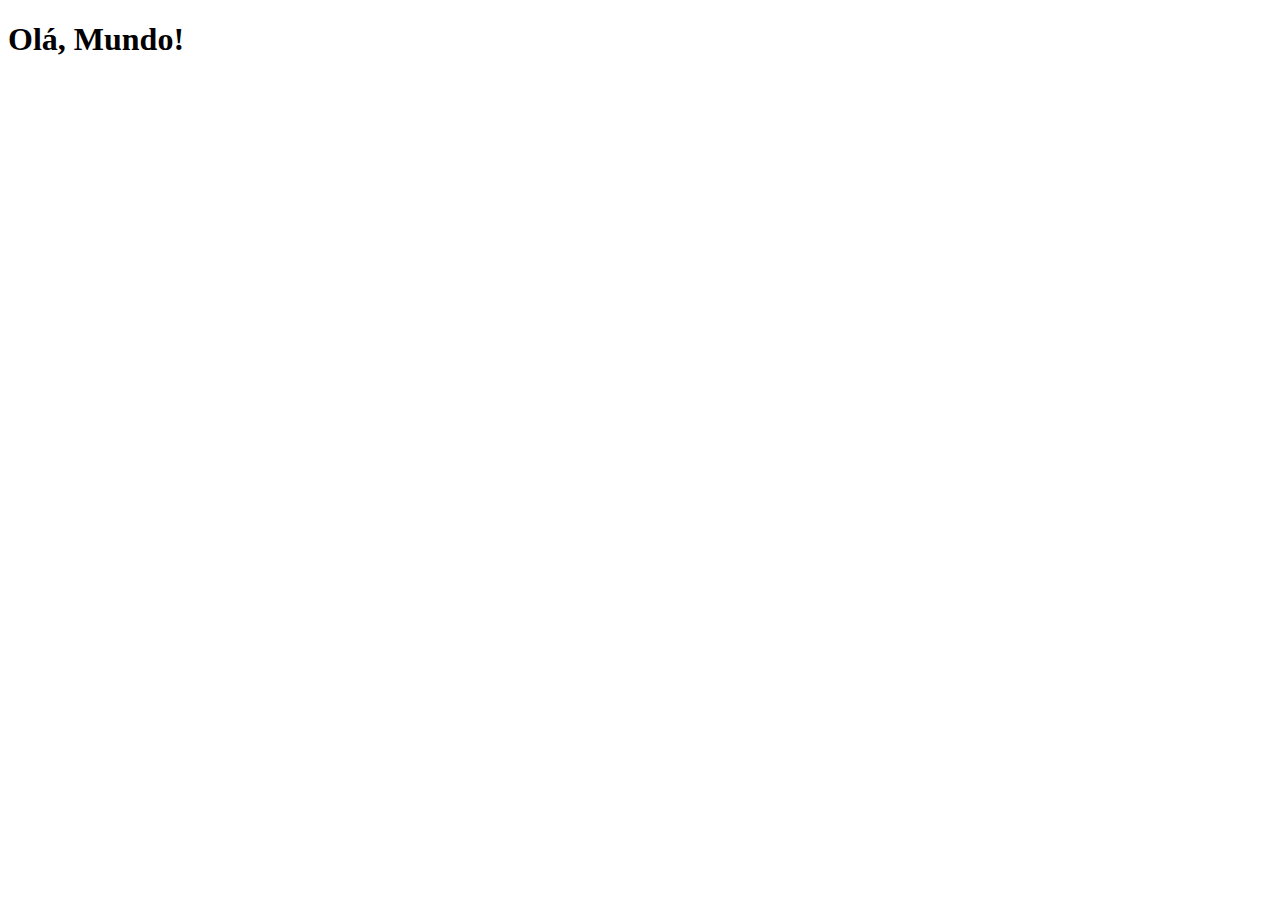
==== index.html @ 5a20fa92 "Criei a página principal" ====
<!DOCTYPE html>
<html lang="pt-br">
<head>
    <meta charset="UTF-8">
    <meta http-equiv="X-UA-Compatible" content="IE=edge">
    <meta name="viewport" content="width=device-width, initial-scale=1.0">
    <link rel="shortcut icon" href="favicon.ico" type="image/x-icon">
    <title>Projeto Redes Sociais</title>
</head>
<body>
    <h1>Olá, Mundo!</h1>
</body>
</html>
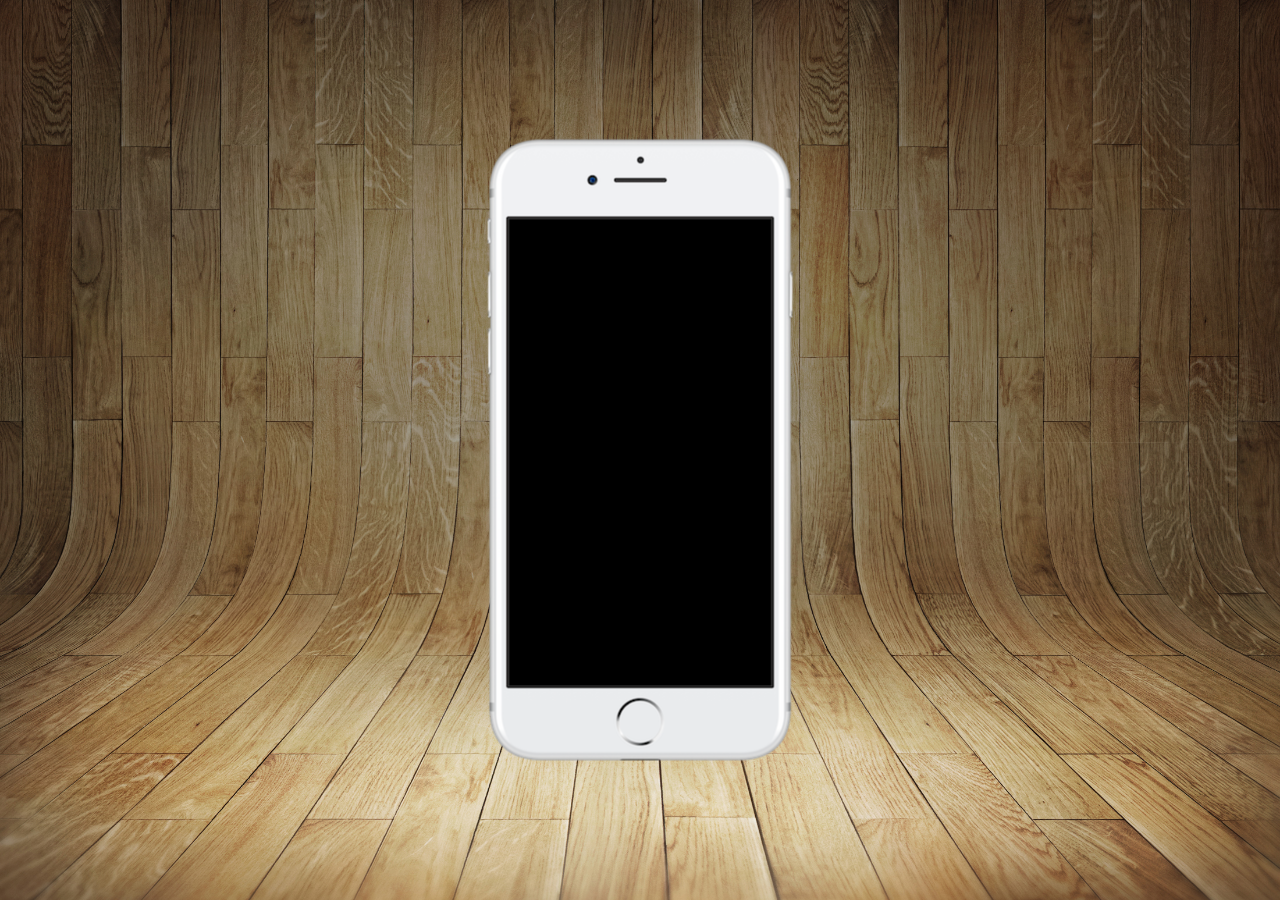
==== commit b2290b17: "atual frame do celular" ====
--- a/index.html
+++ b/index.html
@@ -5,9 +5,17 @@
     <meta http-equiv="X-UA-Compatible" content="IE=edge">
     <meta name="viewport" content="width=device-width, initial-scale=1.0">
     <link rel="shortcut icon" href="favicon.ico" type="image/x-icon">
+    <link rel="stylesheet" href="estilos/style.css">
     <title>Projeto Redes Sociais</title>
 </head>
 <body>
-    <h1>Olá, Mundo!</h1>
+    <main>
+        <section id="telefone">
+
+        </section>
+        <section id="redes-sociais">
+
+        </section>
+    </main>
 </body>
 </html>--- a/estilos/style.css
+++ b/estilos/style.css
@@ -0,0 +1,35 @@
+@charset "UTF-8";
+
+*{
+    margin: 0px;
+    padding: 0px;
+    font-family: Arial, Helvetica, sans-serif;
+}
+
+html, body{
+    height: 100vh;
+    width: 100vw;
+    background-color: black;
+}
+
+body{
+    background: url(../imagens/fundo-madeira.jpg) no-repeat top center;
+    background-size: cover;
+    background-attachment: fixed;
+}
+
+main{
+    position: relative;
+    height: 100vh;
+}
+
+section#telefone{
+    position: absolute;
+    top: 50%;
+    left: 50%;
+    transform: translate(-50%, -50%);    
+
+    height: 627px;
+    width: 311px;
+    background: url(../imagens/frame-iphone.png) no-repeat;
+}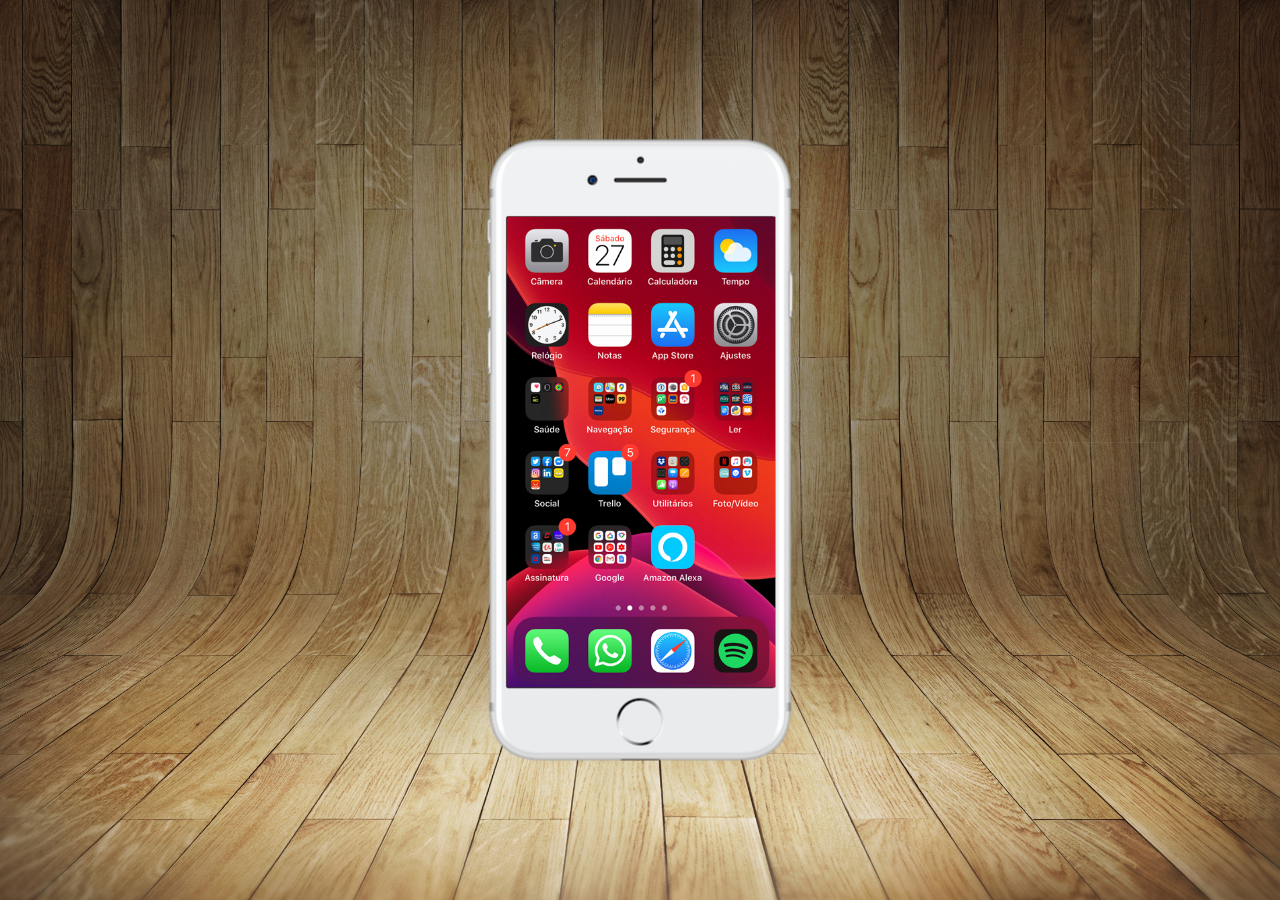
==== commit dea37a13: "criei a tela home" ====
--- a/index.html
+++ b/index.html
@@ -11,7 +11,7 @@
 <body>
     <main>
         <section id="telefone">
-
+            <iframe src="home.html" name="tela" id="tela" frameborder="0"></iframe>
         </section>
         <section id="redes-sociais">
 
--- a/estilos/style.css
+++ b/estilos/style.css
@@ -32,4 +32,12 @@
     height: 627px;
     width: 311px;
     background: url(../imagens/frame-iphone.png) no-repeat;
+}
+
+iframe#tela{
+    position: relative;
+    top: 80px;
+    left: 22px;
+    width: 269px;
+    height: 471px;
 }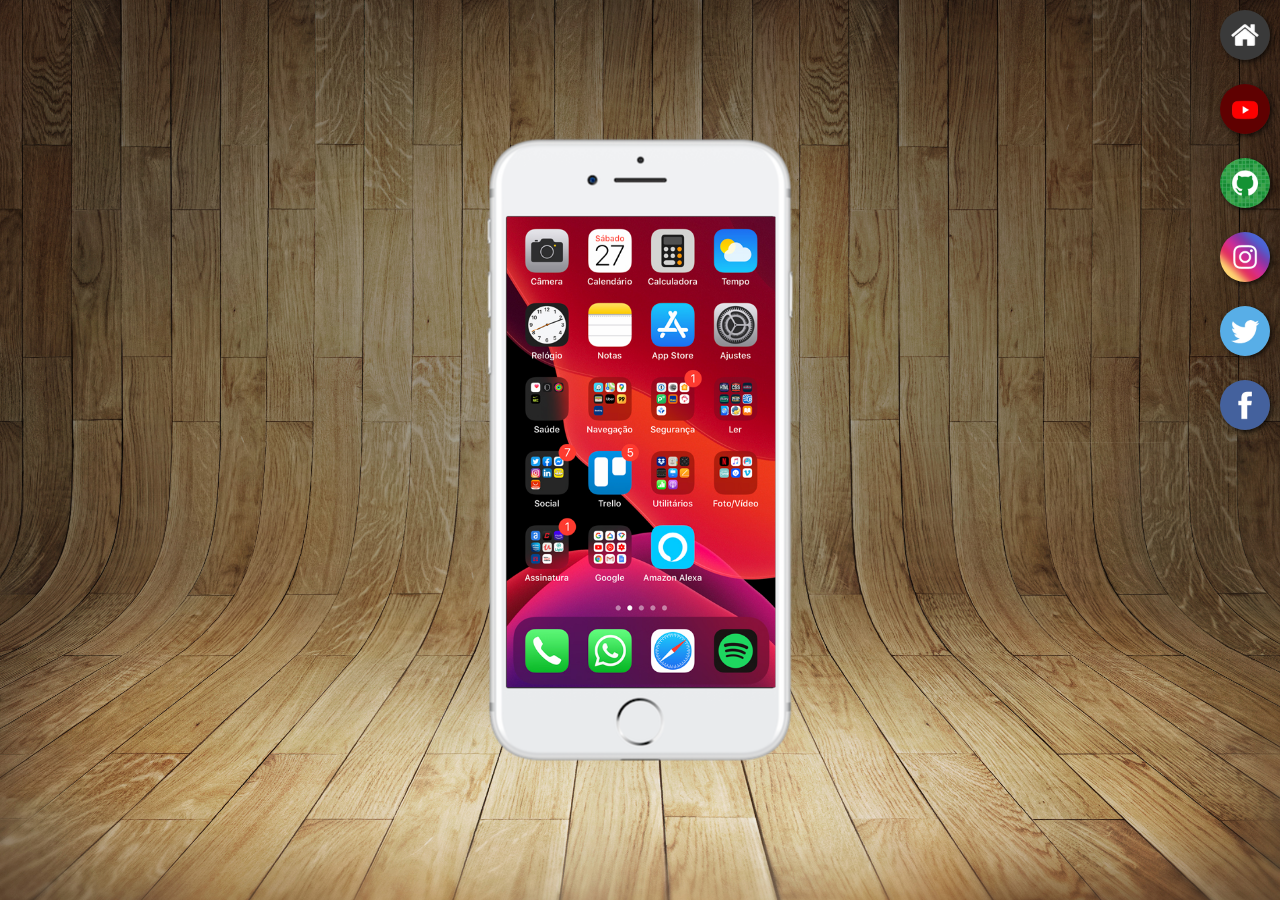
==== commit db732a3e: "criei botões na lateral" ====
--- a/index.html
+++ b/index.html
@@ -11,10 +11,15 @@
 <body>
     <main>
         <section id="telefone">
-            <iframe src="home.html" name="tela" id="tela" frameborder="0"></iframe>
+            <iframe src="home.html" name="tela" id="tela" frameborder="0">Seu navegador não é compatível com isso.</iframe>
         </section>
         <section id="redes-sociais">
-
+            <a href="#" target="tela"><img src="imagens/logo-home.jpg" alt="Home"></a><br>
+            <a href="#" target="tela"><img src="imagens/logo-youtube.jpg" alt="YouTube"></a><br>
+            <a href="#" target="tela"><img src="imagens/logo-github.jpg" alt="GitHub"></a><br>
+            <a href="#" target="tela"><img src="imagens/logo-instagram.jpg" alt="Instagram"></a><br>
+            <a href="#" target="tela"><img src="imagens/logo-twitter.jpg" alt="Twitter"></a><br>
+            <a href="#" target="tela"><img src="imagens/logo-facebook.jpg" alt="Facebook"></a>
         </section>
     </main>
 </body>
--- a/estilos/style.css
+++ b/estilos/style.css
@@ -40,4 +40,23 @@
     left: 22px;
     width: 269px;
     height: 471px;
+}
+
+section#redes-sociais{
+    text-align: right;
+}
+
+section#redes-sociais img{
+    width: 50px;
+    margin: 10px;
+    border-radius: 50%;
+    box-shadow: 2px 2px 5px #000000af;
+    box-sizing: border-box;
+}
+
+section#redes-sociais img:hover{
+    border: 2px solid rgba(255, 255, 255, 0.637);
+    transform: translate(-3px, -3px);
+    box-shadow: 5px 5px 10px rgba(0, 0, 0, 0.619);
+    transition: .2s, border .3s;
 }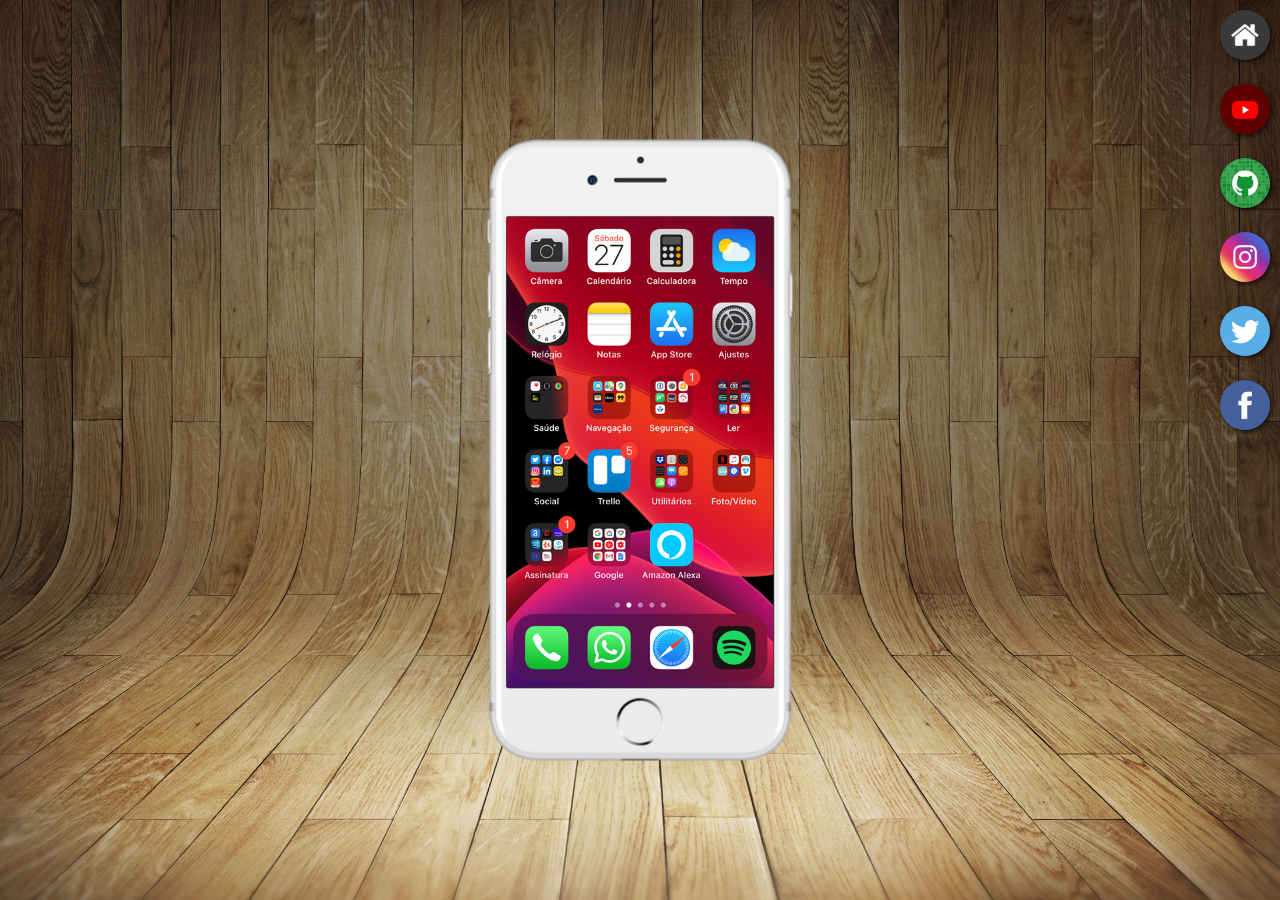
==== commit 4534421d: "criei styles e links das imgs" ====
--- a/index.html
+++ b/index.html
@@ -14,12 +14,12 @@
             <iframe src="home.html" name="tela" id="tela" frameborder="0">Seu navegador não é compatível com isso.</iframe>
         </section>
         <section id="redes-sociais">
-            <a href="#" target="tela"><img src="imagens/logo-home.jpg" alt="Home"></a><br>
-            <a href="#" target="tela"><img src="imagens/logo-youtube.jpg" alt="YouTube"></a><br>
-            <a href="#" target="tela"><img src="imagens/logo-github.jpg" alt="GitHub"></a><br>
-            <a href="#" target="tela"><img src="imagens/logo-instagram.jpg" alt="Instagram"></a><br>
-            <a href="#" target="tela"><img src="imagens/logo-twitter.jpg" alt="Twitter"></a><br>
-            <a href="#" target="tela"><img src="imagens/logo-facebook.jpg" alt="Facebook"></a>
+            <a href="home.html" target="tela"><img src="imagens/logo-home.jpg" alt="Home"></a><br>
+            <a href="youtube.html" target="tela"><img src="imagens/logo-youtube.jpg" alt="YouTube"></a><br>
+            <a href="github.html" target="tela"><img src="imagens/logo-github.jpg" alt="GitHub"></a><br>
+            <a href="instagram.html" target="tela"><img src="imagens/logo-instagram.jpg" alt="Instagram"></a><br>
+            <a href="twitter.html" target="tela"><img src="imagens/logo-twitter.jpg" alt="Twitter"></a><br>
+            <a href="facebook.html" target="tela"><img src="imagens/logo-facebook.jpg" alt="Facebook"></a>
         </section>
     </main>
 </body>
--- a/estilos/style.css
+++ b/estilos/style.css
@@ -38,7 +38,7 @@
     position: relative;
     top: 80px;
     left: 22px;
-    width: 269px;
+    width: 267px;
     height: 471px;
 }
 
